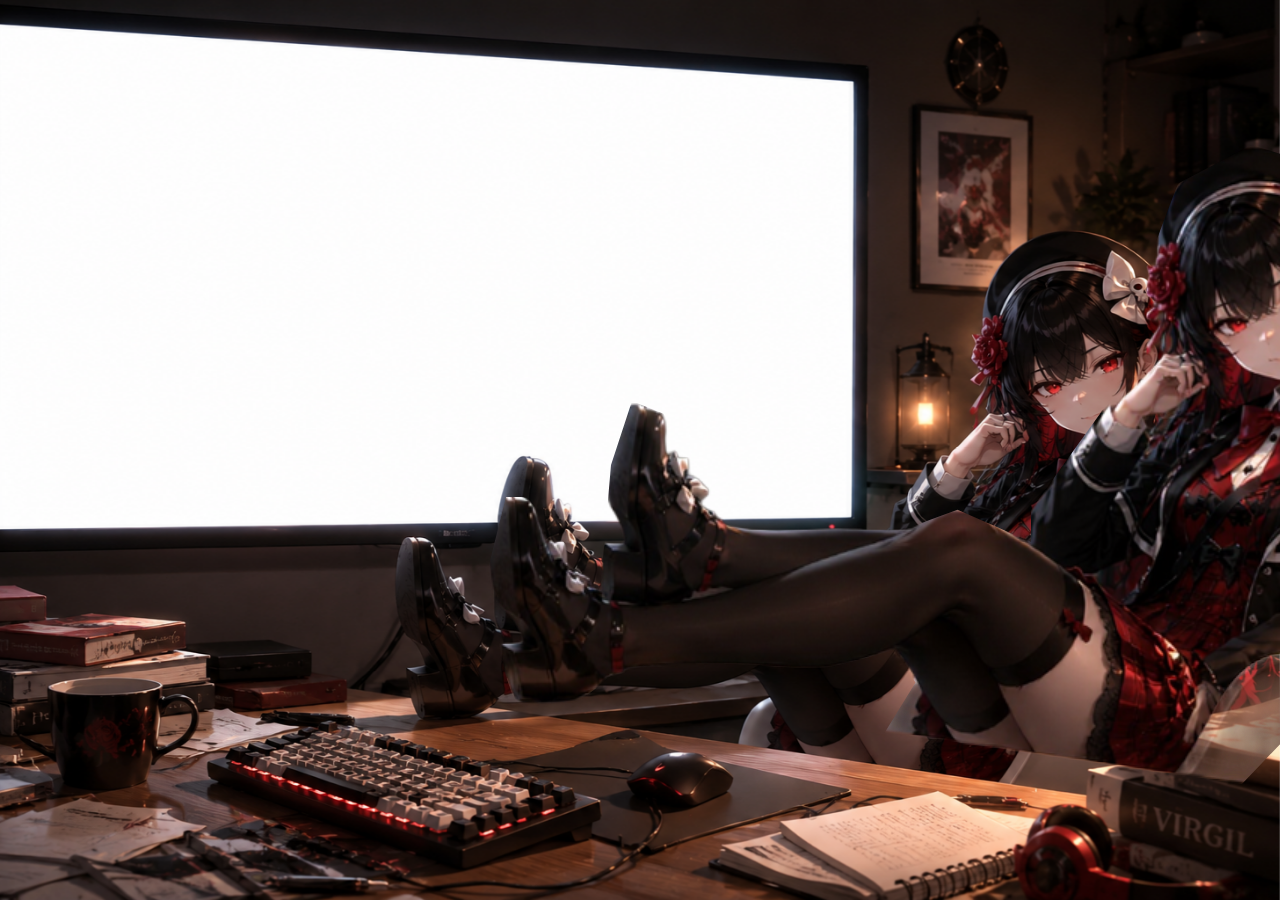
==== game.html @ 787f30a1 "1.3.8進入遊戲成功，clip-path牛逼" ====
<!DOCTYPE html>
<html lang="zh-TW">
<head>
    <meta charset="UTF-8">
    <meta name="viewport" content="width=device-width, initial-scale=1.0">
    <title>織夢 - 遊戲</title>
    <link rel="stylesheet" href="style.css">
    <script src="game.js" defer></script>
</head>
<body>

    <!-- 全螢幕背景圖 -->
    <img id="game-background" src="images/backgrounds/start_game.png" alt="遊戲背景">

    <!-- 返回主頁按鈕 -->
    <img id="back-btn" 
        src="images/buttons/NPC_Nikaido_Hiro.png" 
        alt="返回主頁">
        
</body>
</html>
---- style.css ----
/* ==================== 遊戲頁面全螢幕設定 ==================== */
body, html {
    margin: 0;
    padding: 0;
    height: 100%;
    overflow: hidden;           /* 移除滾輪 */
}

#game-background {
    position: fixed;
    top: 0;
    left: 0;
    width: 100%;
    height: 100%;
    object-fit: cover;
    z-index: -1;

}

/* ==================== 返回主頁按鈕 ==================== */
#back-btn {
    position: absolute;
    top: 145px;
    left: 485px;
    width: 1050px;                    /* 根據你的圖片調整大小 */
    height: auto;
    cursor: pointer;
    z-index: 10;
    border: none;
    box-shadow: none;
    transition: none;

    /* clip-path 剪裁不規則形狀 */
    clip-path: polygon(
        72% 100%, 38% 92%, 41% 84%, 39% 79%, 32% 82%, 22% 81%, 12% 83%, 9% 87%, 3% 88%, 1% 78%, 
        0% 68%, 2% 55%, 4% 55%, 11% 69%, 12% 50%, 14% 40%, 17% 42%, 24% 59%, 40% 60%, 45% 57%,
        52% 62%, 52% 57%, 59% 41%, 63% 35%, 63% 19%, 66% 6%, 73% 0%, 81% 4%, 86% 13%, 93% 41%, 
        100% 52%, 99% 64%, 96% 67%, 94% 85%, 79% 88%
    ) 
}
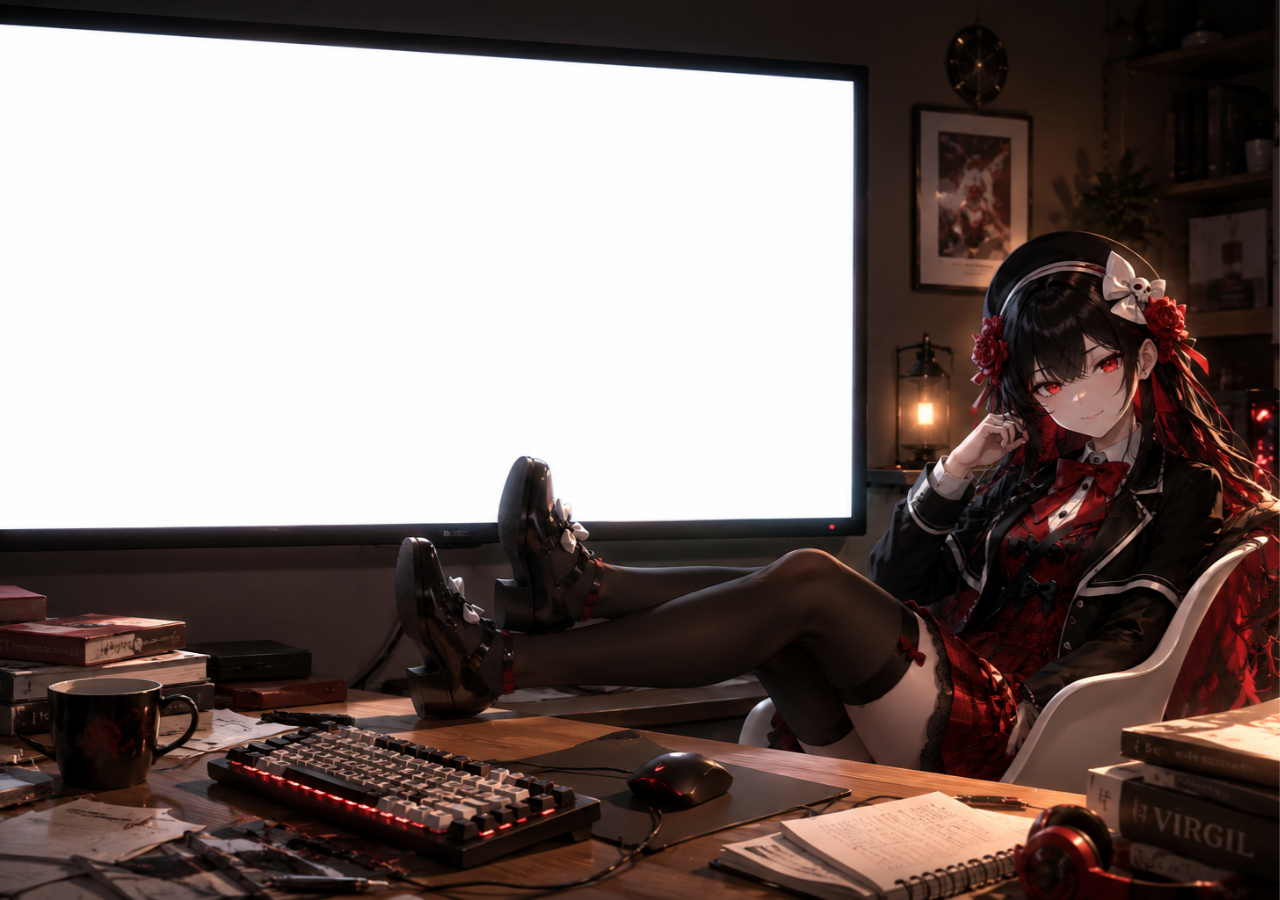
==== commit e7e6a56d: "1.3.9.3新增刪號功能" ====
--- a/game.html
+++ b/game.html
@@ -7,7 +7,7 @@
     <link rel="stylesheet" href="style.css">
     <script src="game.js" defer></script>
 </head>
-<body>
+<body oncontextmenu="return false;" onselectstart="return false;" ondragstart="return false;">
 
     <!-- 全螢幕背景圖 -->
     <img id="game-background" src="images/backgrounds/start_game.png" alt="遊戲背景">
@@ -17,5 +17,27 @@
         src="images/buttons/NPC_Nikaido_Hiro.png" 
         alt="返回主頁">
         
+    <!-- 對話系統 -->
+    <div id="dialogue-system" style="display: none;">
+        
+        <div style="display:flex; width:100%; height:100%;">
+
+            <!-- 左側：角色立繪 -->
+            <div style="flex: 1; display:flex; align-items:center; justify-content:center; padding:40px 20px;">
+                <img id="dialogue-character" src="" alt="角色立繪" style="max-height:85vh; max-width:100%;">
+            </div>
+
+            <!-- 右側：選項 + 對話框 -->
+                <div id="dialogue-right">
+                    <!-- 對話選項 -->
+                    <div id="dialogue-options"></div>
+                    
+                <!-- 對話框 -->
+                <div id="dialogue-box">
+                    <div id="dialogue-text"></div>
+                </div>
+            </div>
+        </div>
+    </div>
 </body>
 </html>
--- a/style.css
+++ b/style.css
@@ -1,3 +1,28 @@
+/* ==================== 遊戲整體防選取保護 ==================== */
+* {
+    -webkit-user-select: none;     /* Chrome、Safari */
+    -moz-user-select: none;        /* Firefox */
+    -ms-user-select: none;         /* IE/Edge */
+    user-select: none;             /* 標準寫法 */
+    
+    -webkit-touch-callout: none;   /* iOS 長按 */
+    -khtml-user-select: none;
+}
+
+/* 讓圖片無法被拖曳、右鍵儲存 */
+img {
+    -webkit-user-drag: none;
+    user-drag: none;
+    -webkit-touch-callout: none;
+    /*pointer-events: none;*/          /* 可選：讓圖片無法被點擊（如果不需要點擊圖片） */
+}
+
+/* 如果某些地方需要允許選取文字（如對話文字），可以針對性開放 */
+#dialogue-text,
+#dialogue-box {
+    user-select: none;
+    -webkit-user-select: none;
+}
 /* ==================== 遊戲頁面全螢幕設定 ==================== */
 body, html {
     margin: 0;
@@ -34,7 +59,75 @@
     clip-path: polygon(
         72% 100%, 38% 92%, 41% 84%, 39% 79%, 32% 82%, 22% 81%, 12% 83%, 9% 87%, 3% 88%, 1% 78%, 
         0% 68%, 2% 55%, 4% 55%, 11% 69%, 12% 50%, 14% 40%, 17% 42%, 24% 59%, 40% 60%, 45% 57%,
-        52% 62%, 52% 57%, 59% 41%, 63% 35%, 63% 19%, 66% 6%, 73% 0%, 81% 4%, 86% 13%, 93% 41%, 
+        52% 62%, 52% 57%, 59% 41%, 63% 35%, 63% 19%, 66% 11%, 73% 5%, 81% 9%, 86% 13%, 93% 41%, 
         100% 52%, 99% 64%, 96% 67%, 94% 85%, 79% 88%
     ) 
 }
+
+/* ==================== 對話系統 ==================== */
+#dialogue-system {
+    position: fixed;
+    top: 0; left: 0;
+    width: 100%; height: 100%;
+    z-index: 30;
+    background: rgba(0, 0, 0, 0.75);
+    display: flex;
+}
+
+#dialogue-character {
+    max-height: 180vh !important;           /* ← 調整立繪大小（數字越大立繪越大） */
+    max-width: 150% !important;
+    object-fit: contain;
+    justify-content: flex-end;
+    margin-top: auto;
+}
+/* ==================== 右側整體區域 ==================== */
+#dialogue-right {
+    width: 550px;               
+    padding: 30px 40px 20px 20px;
+    display: flex;
+    flex-direction: column;
+    justify-content: flex-end;     /* 關鍵：把內容推到下方 */
+    height: 90%;
+}
+
+/* ==================== 對話框位置調整 ==================== */
+#dialogue-box {
+    background: rgba(0, 0, 0, 0.92);
+    border: 3px solid #00ffff;
+    border-radius: 12px;
+    padding: 25px 35px;
+    color: #ffffff;
+    font-size: 1.35rem;
+    line-height: 1.7;
+    
+    /* 調整對話框位置的關鍵參數 */
+    margin-top: auto;                /* 自動推到最下方 */
+    /* margin-top: 80px; */          /* 如果想讓對話框再往上移，可以取消註解調整數字 */
+    min-height: 160px;
+}
+
+#dialogue-options {
+    display: flex;
+    flex-direction: column;
+    gap: 12px;
+    margin-bottom: 15px;        /* 與對話框的間距 */
+}
+
+/* 對話選項樣式（純黑底 + 白色文字） */
+.dialogue-option {
+    padding: 16px 24px;
+    background: #000000;        /* 純黑底 */
+    color: #ffffff;             /* 白色文字 */
+    border: 2px solid #00ffff;
+    border-radius: 10px;
+    cursor: pointer;
+    font-size: 1.25rem;         /* ← 調整選項文字大小 */
+    transition: all 0.25s;
+}
+
+.dialogue-option:hover {
+    background: rgba(0, 255, 255, 0.25);
+    border-color: #00ffff;
+    transform: translateX(12px);
+}
